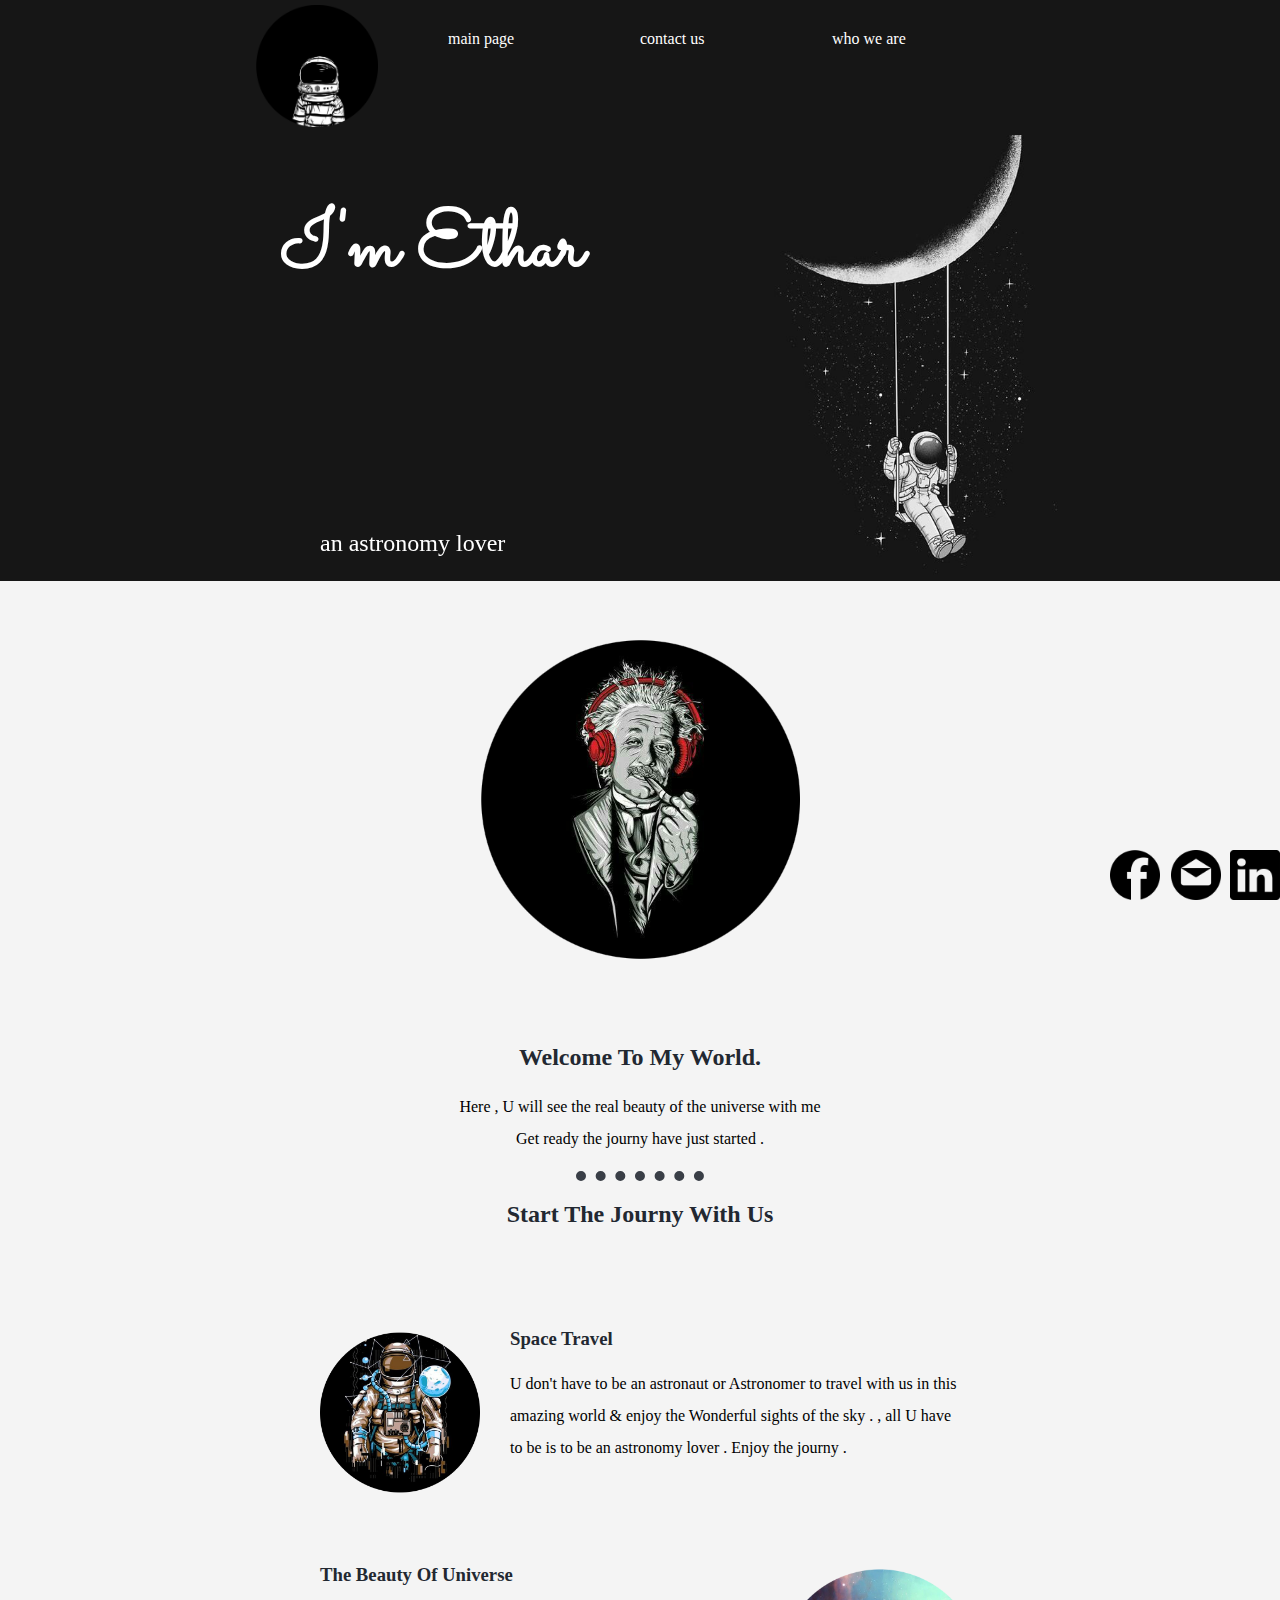
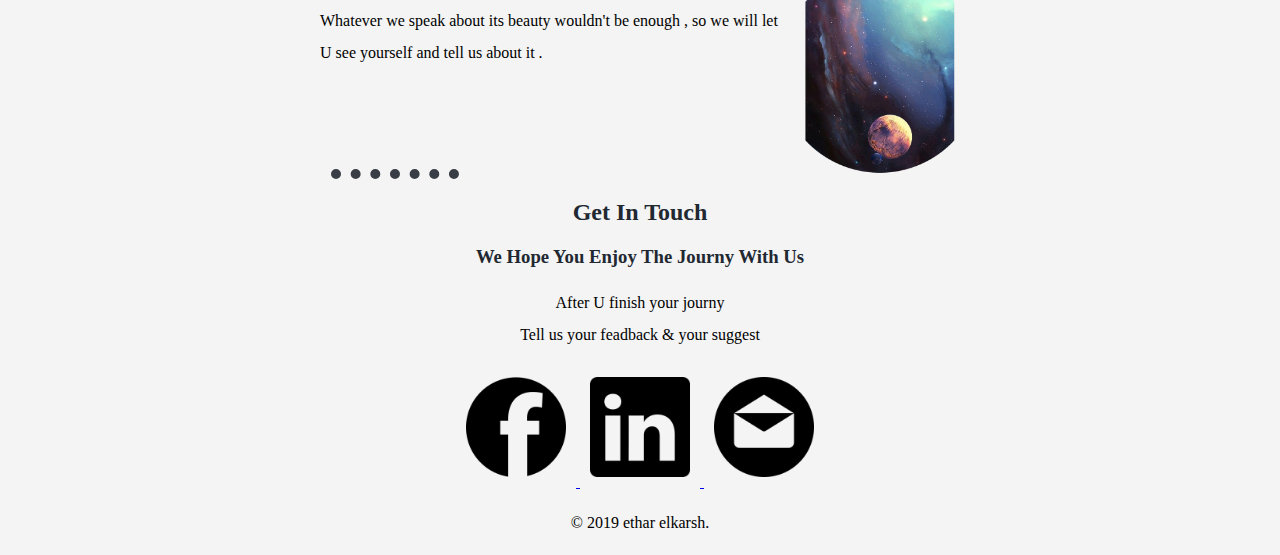
==== index.html @ ad46149c "Add files via upload" ====
<!DOCTYPE html>
<html lang="en" dir="ltr">

<head>
  <meta charset="utf-8">
  <title> ethar elkarsh </title>
  <link rel="stylesheet" href="css/style.css">
  <link rel="icon" href="images\favicon.ico">
  <link href="https://fonts.googleapis.com/css?family=Lobster|Sacramento&display=swap" rel="stylesheet">

</head>

<body>
  <div class="top">
    <img class="me" src="images\myphoto.png" alt="my photo">
    <a class="main top1" href="index.html">main page</a>
    <a class="contact top1" href="contact.html">contact us</a>
    <a class="we top1" href="weare.html">who we are</a>
  </div>

  <div class="bottom">
    <a class="footer-link" href="https://www.linkedin.com/in/ethar-elkarsh-22a14b145/">
      <img class="link cont" src="images\linkedin-logo.png" alt="linkedin">
    </a>
    <a class="footer-link" href="https://www.facebook.com/ethar.osama.39">
      <img class="face cont" src="images\facebook-logo-in-circular-shape.png" alt="facebook">
    </a>
    <a class="btn" href="mailto:oethar4@email.com">
      <img class="email cont" src="images\email.png" alt="email">
    </a>

  </div>

  <div class="sec1">
    <h1 id="nam">I'm Ethar </h1>
    <h3 id="contsec1">an astronomy lover </h3>
  </div>

    <div class="middle-container">
      <div class="profile">
        <img class="me1" src="images\love1.png" alt="my photo">
        <h2>Welcome To My World.</h2>
        <p> Here , U will see the real beauty of the universe with me <br> Get ready the journy have just started .</p>
      </div>
      <hr>
      <div class="the-beauty">
        <h2> Start The Journy With Us</h2>
        <div class="beauty-row">
          <img class="me2" src="images\myskills.png" alt="my photo">
          <h3>Space Travel </h3>
          <p>U don't have to be an astronaut or Astronomer to travel with us in this amazing world & enjoy the Wonderful sights of the sky .
            , all U have to be is to be an astronomy lover
           .  Enjoy the journy .</p>
        </div>
        <div class="beauty-row">
          <img class="me3" src="images\love2.png" alt="my photo">
          <h3>The Beauty Of Universe</h3>
          <p> Whatever we speak about its beauty wouldn't be enough ,
            so we will let U see yourself and tell us about it .
          </p>
        </div>
      </div>
        <hr>
      <div class="contact-me">
          <h2>Get In Touch</h2>
          <h3>We Hope You Enjoy The Journy With Us </h3>
          <p>After U finish your journy <br>Tell us your feadback & your suggest </p>
          <div class="lastcont">

            <a class="footer-link" href="https://www.facebook.com/ethar.osama.39">
              <img class="facecont last" src="images\facebook-logo-in-circular-shape.png" alt="facebook">
            </a>
            <a class="footer-link" href="https://www.linkedin.com/in/ethar-elkarsh-22a14b145/">
              <img class="linkcont last" src="images\linkedin-logo.png" alt="linkedin">
            </a>
            <a class="btn" href="mailto:oethar4@email.com">
              <img class="emailcont last" src="images\email.png" alt="email">
            </a>

          </div>
      </div>
      <p class="s">© 2019 ethar elkarsh.</p>



</body>

</html>
---- css/style.css ----
body {
  margin: 0px;
  background-color: #f4f4f4;
  text-align: center;
}

/* --------------------------------------- الشريط الي فوق --------------------------------------- */
.top {
  height: 15%;
  width: 100%;
  background: #161616;
  position: fixed;
  top: 0px;
}

.me {
  height: 100px;
  position: absolute;
  left: 20%;
  top: 5px;
  height: 90%;
}

.top1 {
  position: absolute;
  top: 30px;
  color: white;
  text-decoration: none;
  font-family: cursive;
}
.top1:hover{
  color: #5e6073;
}
.main {
  left: 35%;
}

.contact {
  left: 50%;
}

.we {
  left: 65%;
}

/* -----------------------------------------------------الشريط الي في الجنب ----------------------------------------------------*/
.bottom {
  position: fixed;
  right: 0px;
  bottom: 0px;
  width: 170px;
  height:
  /* background-color: #161616; */
  /*  padding: 5px;
  color: white;
  font-size: 10px;*/
  font-family: cursive;
}

.cont {
  height: 50px;
}

.face {
  position: absolute;
  bottom: 0px;
  left: 0px;
  /*bottom: 35px;
  left: 147px;*/
}

.link {
  position: absolute;
  bottom: 0px;
  right: 0px;
}

.email {
  position: absolute;
  bottom: 0px;
  right: 35%;
}

/* ---------------------------------------------------- الصفحه الرئسيه ----------------------------------------------------*/
h1 {
  position: absolute;
  left: 22%;
  top: 15%;
  font-family: 'Sacramento', cursive;
  font-size: 5rem;
  margin-bottom: 0rem;
}

.sec1 {
  padding: 8px;
  background-image: url('background-image.jpg');
  background-repeat: no-repeat;
  height: 500.594px;
  background-size: contain;
  color: white;
  width: 100%;
  background-color: #161616;
  background-position-x: 80%;
  margin-top: 5%;
  line-height: 1.5;
}

#contsec1 {
  position: absolute;
  bottom: 35%;
  left: 25%;
  font-family: cursive;
  font-size: 1.5rem ;
  color: white;
  font-weight: normal;

}
h3 ,h2{
  color: #222831 ;
}

.last {
  height: 100px;
  margin: 10px;

}
.beauty-row{
  width: 50% ;
  margin: 100px auto 100px;
  text-align: left;
}
.me2  {
  width: 25% ;
  float: left;
  margin-right: 30px;
  margin-bottom: 30px;

}
.me3{
  width: 25%;
  float: right;
  margin-left: 10px;

}
hr{
  border: none ;
  border-top: 10px dotted #393e46;
  align-items: center;
  width: 10% ;
}
p{
  line-height: 2;
}
.me1{
  width: 25% ;
  margin-top: 50px;
  margin-bottom:50px;
}
.s:hover{
  color: #5e6073;
}
/*---------------------------------------who we are ------------------------------------------------------------*/

.me4 {
  width: 25% ;
  float: left;
  margin-right: 30px;
  margin-bottom: 30px;
}
.weare {
  width: 50% ;
  margin: 100px auto 100px;
  text-align: left;
}
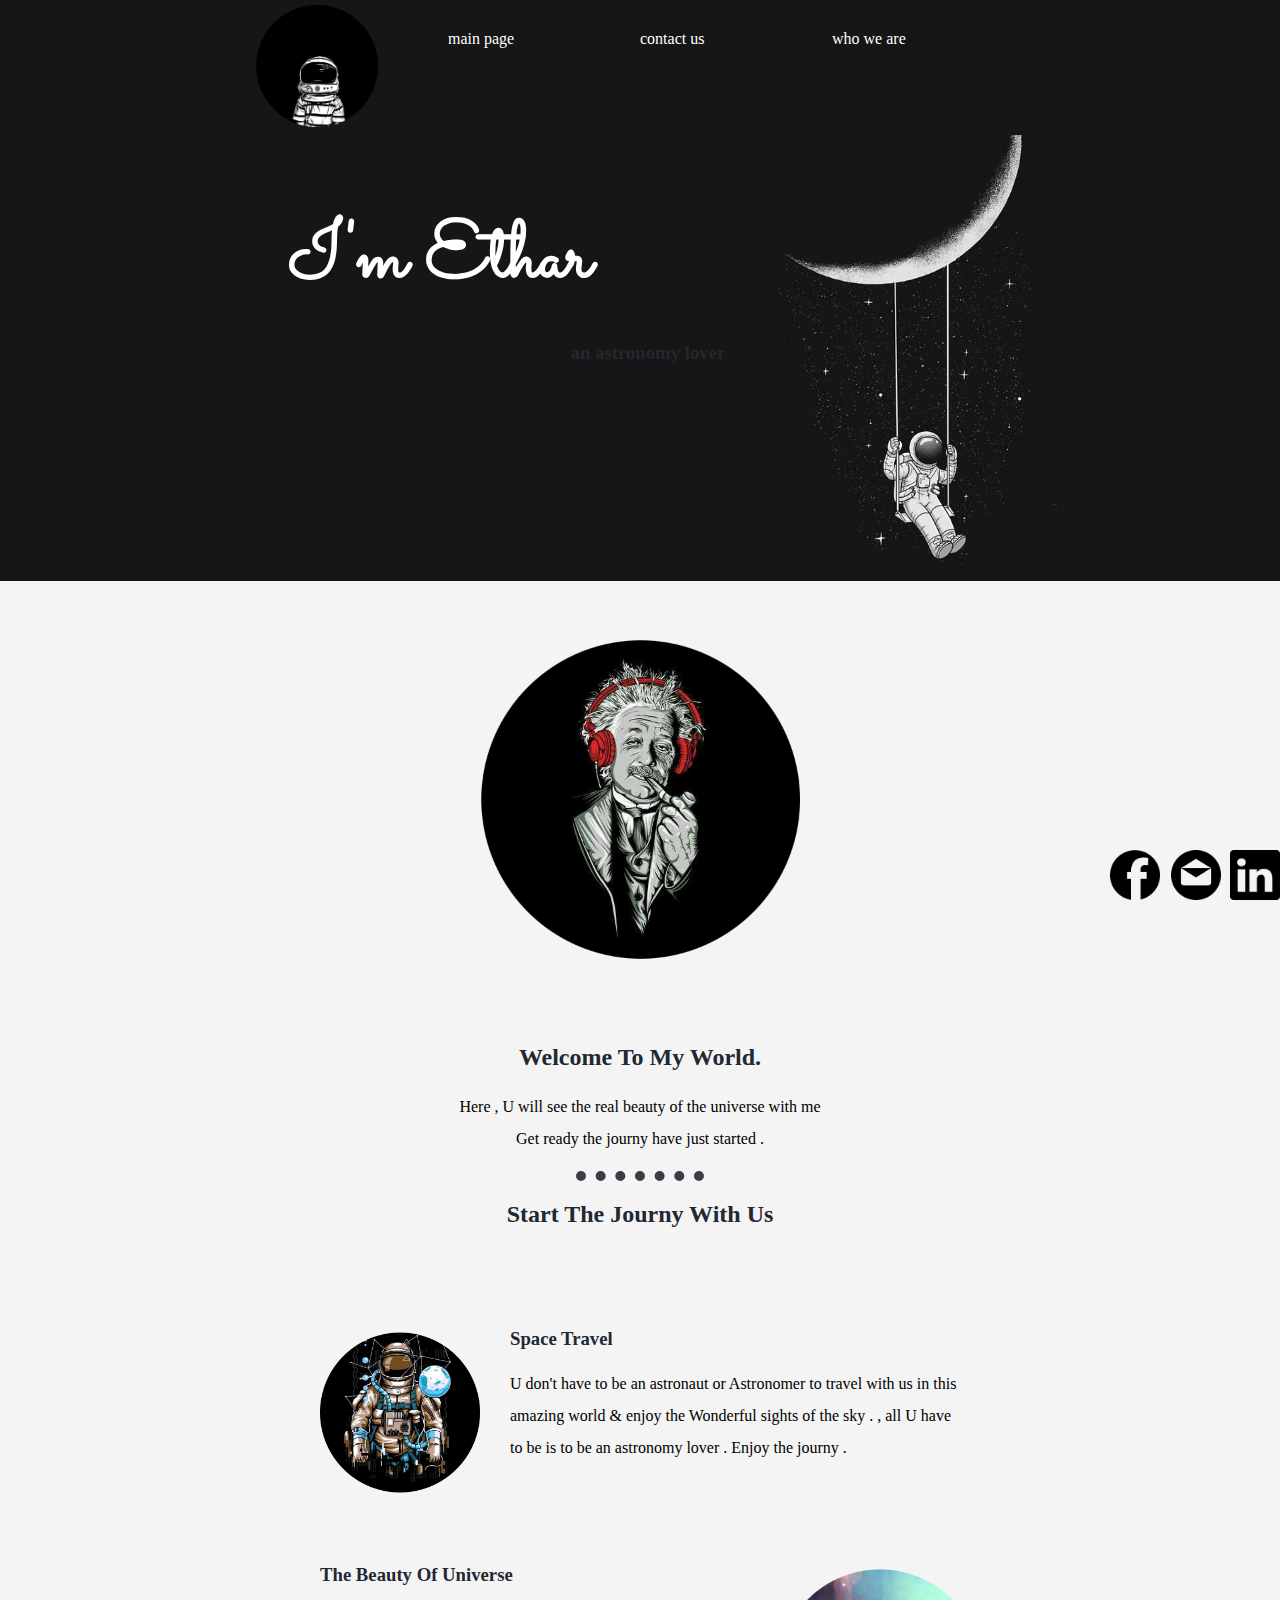
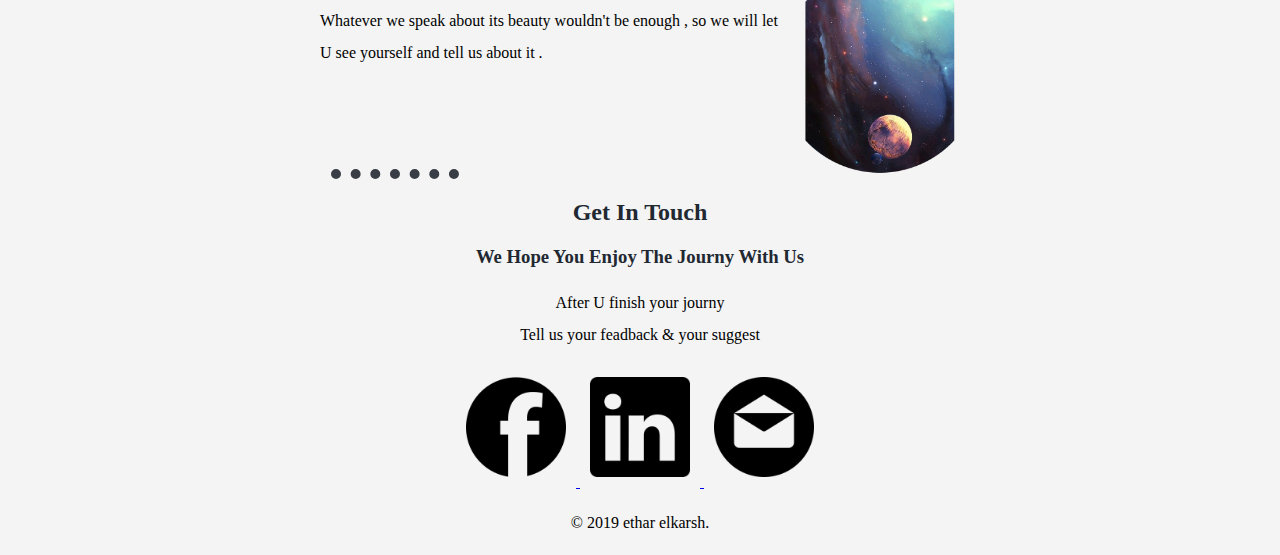
==== commit baea7c4f: "Add files via upload" ====
--- a/index.html
+++ b/index.html
@@ -32,16 +32,16 @@
   </div>
 
   <div class="sec1">
-    <h1 id="nam">I'm Ethar </h1>
-    <h3 id="contsec1">an astronomy lover </h3>
+    <h1 class="nam">I'm Ethar </h1>
+    <h3 class="contsec1">an astronomy lover </h3>
   </div>
 
-    <div class="middle-container">
+  <div class="middle-container">
       <div class="profile">
         <img class="me1" src="images\love1.png" alt="my photo">
         <h2>Welcome To My World.</h2>
         <p> Here , U will see the real beauty of the universe with me <br> Get ready the journy have just started .</p>
-      </div>
+  </div>
       <hr>
       <div class="the-beauty">
         <h2> Start The Journy With Us</h2>
--- a/css/style.css
+++ b/css/style.css
@@ -8,7 +8,7 @@
 .top {
   height: 15%;
   width: 100%;
-  background: #161616;
+  background-color: #161616;
   position: fixed;
   top: 0px;
 }
@@ -82,14 +82,7 @@
 }
 
 /* ---------------------------------------------------- الصفحه الرئسيه ----------------------------------------------------*/
-h1 {
-  position: absolute;
-  left: 22%;
-  top: 15%;
-  font-family: 'Sacramento', cursive;
-  font-size: 5rem;
-  margin-bottom: 0rem;
-}
+
 
 .sec1 {
   padding: 8px;
@@ -104,16 +97,22 @@
   margin-top: 5%;
   line-height: 1.5;
 }
-
+h1 {
+text-align: left;
+  margin-left: 22%;
+  margin-top: 10%;
+  font-family: 'Sacramento', cursive;
+  font-size: 5rem;
+  margin-bottom: 0rem;
+}
 #contsec1 {
-  position: absolute;
-  bottom: 35%;
-  left: 25%;
+text-align: left;
+  margin-bottom: 35%;
+  margin-left: 25%;
   font-family: cursive;
   font-size: 1.5rem ;
   color: white;
   font-weight: normal;
-
 }
 h3 ,h2{
   color: #222831 ;
